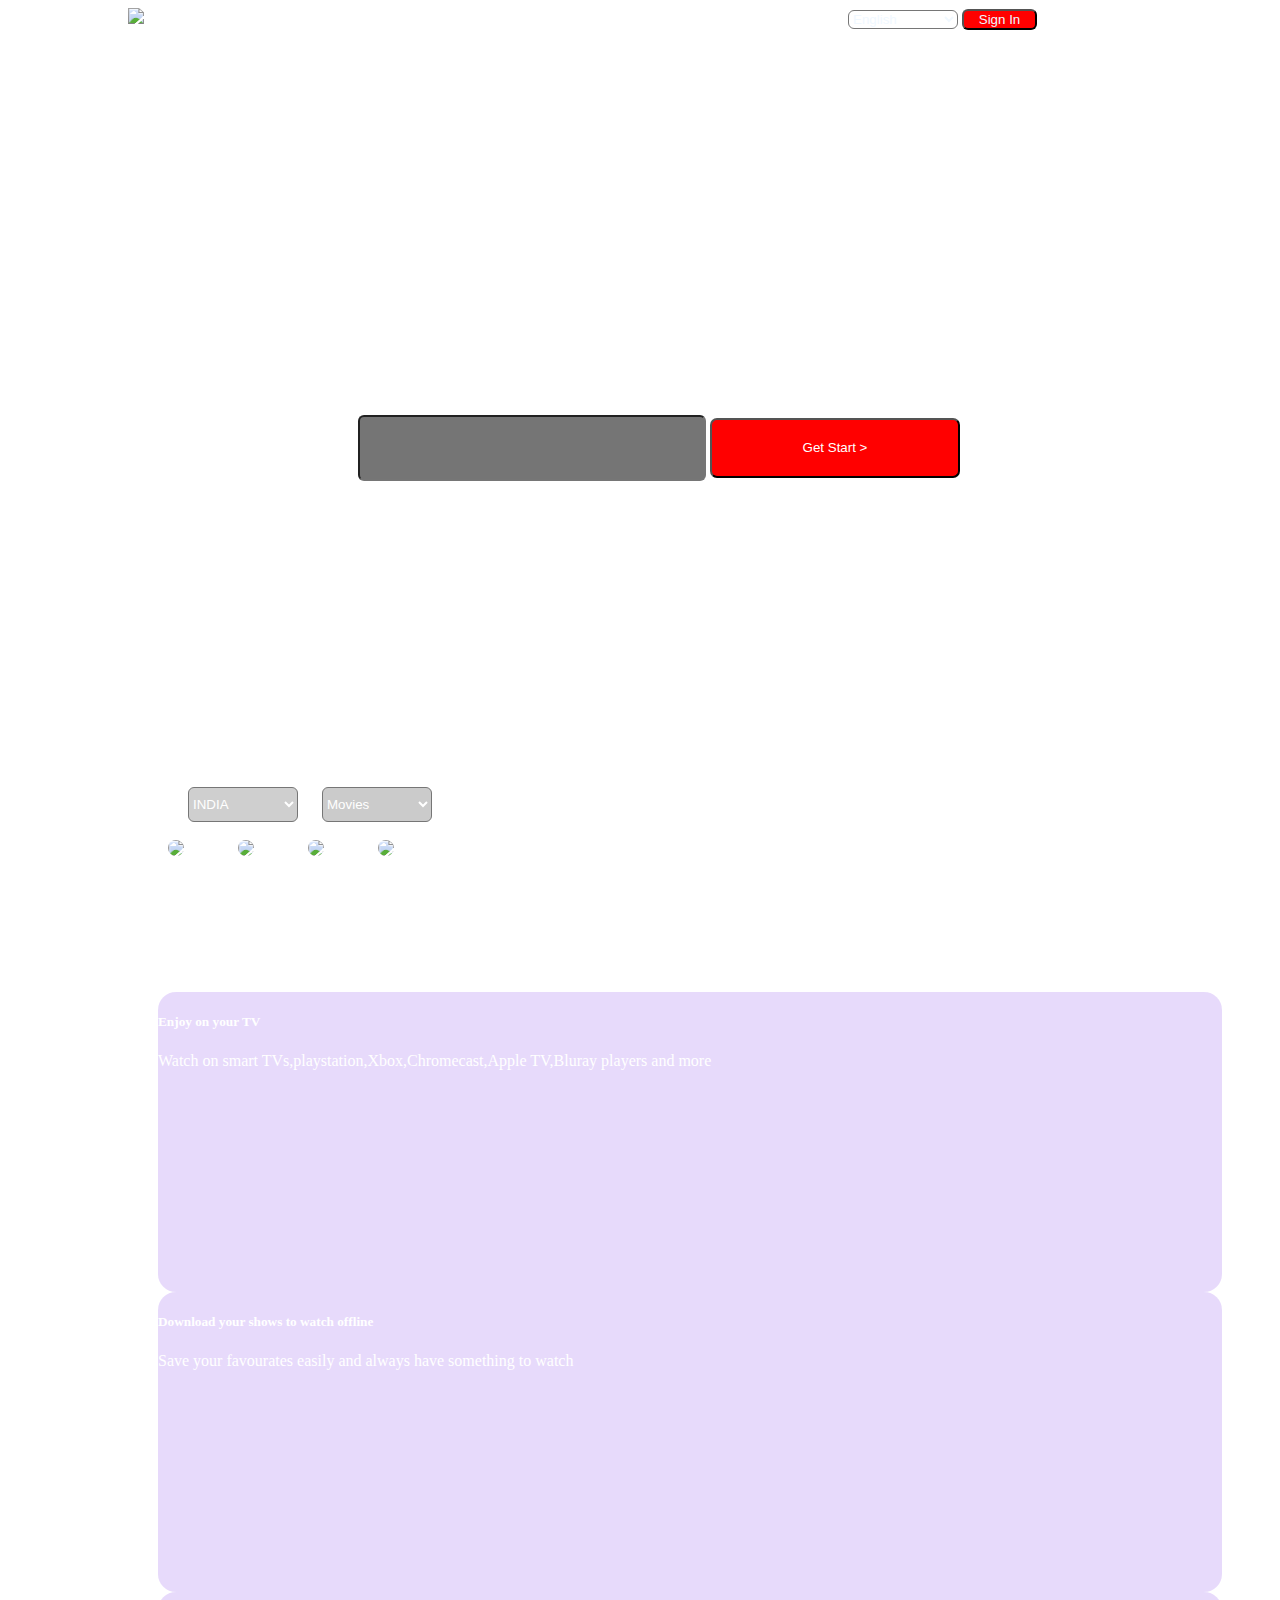
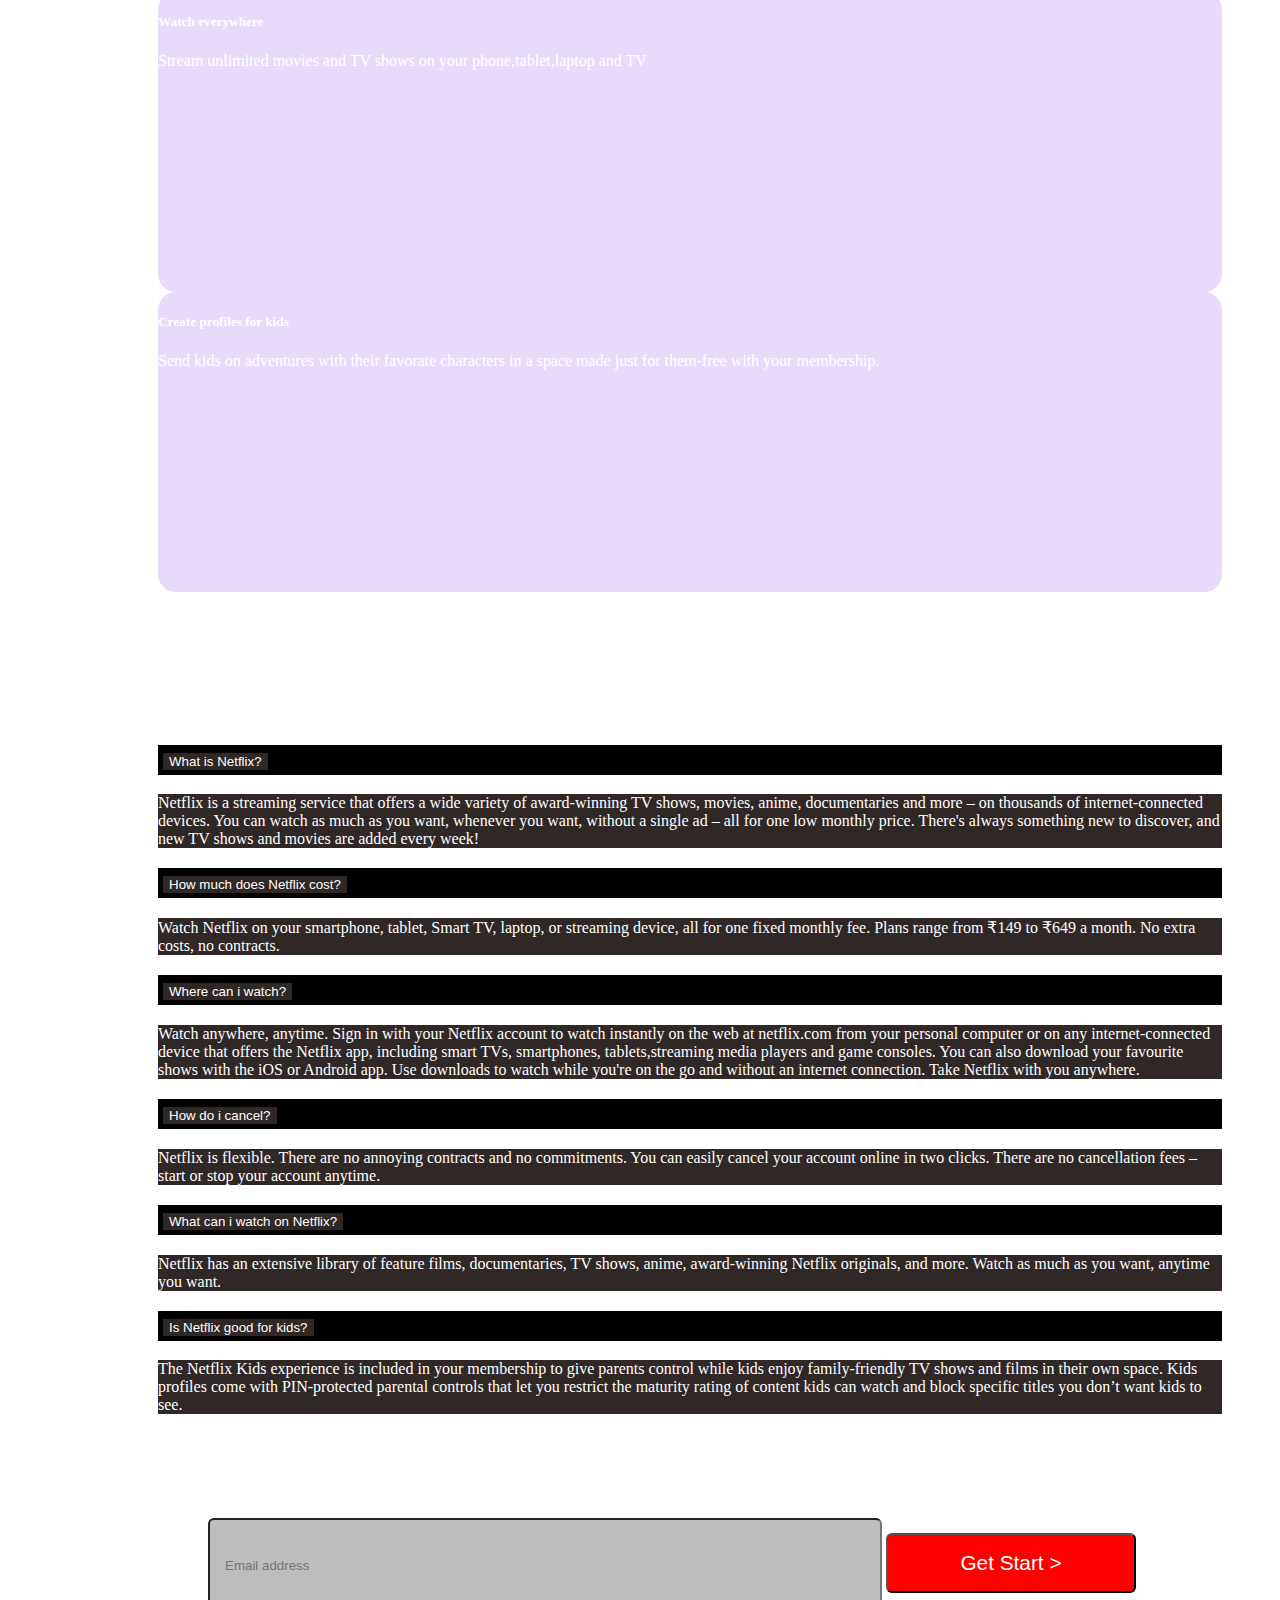
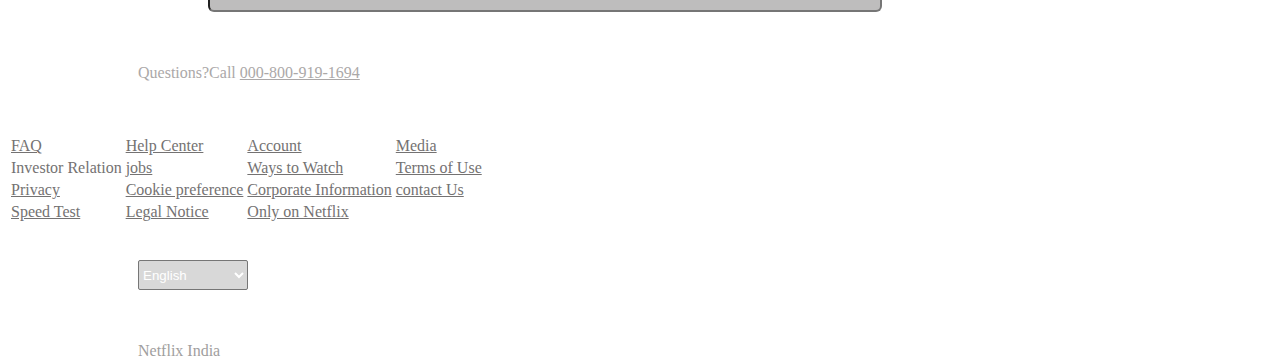
==== netflix.html @ e9dba7fc "Update netflix.html" ====
<!DOCTYPE html>
<html lang="en">

<head>
    <link href="https://cdn.jsdelivr.net/npm/bootstrap@5.0.2/dist/css/bootstrap.min.css" rel="stylesheet"
        integrity="sha384-EVSTQN3/azprG1Anm3QDgpJLIm9Nao0Yz1ztcQTwFspd3yD65VohhpuuCOmLASjC" crossorigin="anonymous">
    <meta charset="UTF-8">
    <meta name="viewport" content="width=device-width, initial-scale=1.0">
    <title>DOCUMENT</title>
    <link rel="stylesheet" href="netflix.css">
</head>
    
<body>
    <div class="back">
        <img src="https://logospng.org/download/netflix/logo-netflix-2048.png" id="logo">
        <select id="sela">
            <Option>English</Option>
            <option>Hindi</option>
        </select>
        <button id="sin">Sign In</button>
        <h1 id="main"><strong>Unlimited movies,TV <br>shows and more</strong></h1><br>
        
        <h5 id="second">Starts at $149.Cancel at any time.</h5><br>
        <div id="para">
            <p><b>Ready to watch? Enter your email to create or restart your membership.</b></p>
        </div>
        <input type="email" class="bar" placeholder="Email address">
        <button id="gs">Get Start ></button>


    </div>
<!--     edited -->
    <div class="page">

        <h4 id="now">Trending Now</h4><br>
        <select id="place">
            <option>INDIA</option>
            <option>GLOBAL</option>
        </select>
        <select id="mov">
            <option>Movies</option>
            <option>TV Shows</option>
        </select>
        <br><br>
        <img src="https://hips.hearstapps.com/hmg-prod/images/best-movies-on-netflix-the-mother-6478b59716093.jpg?crop=1xw:1xh;center,top&resize=980:*"
            id="first">
        <img src="https://static2.showtimes.com/poster/660x980/scrooge-a-christmas-carol-netflix-165499.jpg" id="two">
        <img src="https://images.saymedia-content.com/.image/t_share/MTc2Mjg2NjgwODcyNTI3MDIx/top-netflix-movies-to-stream.jpg"
            id="three">
        <img src="https://m.media-amazon.com/images/M/MV5BZGNjOTZkZmMtZTJkZi00ODc2LTljNzItNmZiNTQ2NzI3ZWQxXkEyXkFqcGdeQXVyMjkxNzQ1NDI@._V1_.jpg"
            id="foury">
        <br><br><br><br>
        <h4 id="third"> More reasons to join</h4><br>
        <div class="card-group">
            <div class="card">
                <div class="card-body">
                    <h5 class="card-title">Enjoy on your TV</h5>
                    <p class="card-text">Watch on smart TVs,playstation,Xbox,Chromecast,Apple TV,Bluray players and more
                    </p>

                </div>
            </div>
            <div class="card">
                <div class="card-body">
                    <h5 class="card-title">Download your shows to watch offline</h5>
                    <p class="card-text">Save your favourates easily and always have something to watch</p>
                    

                </div>
            </div>
            <div class="card">
                <div class="card-body">
                    <h5 class="card-title">Watch everywhere</h5>
                    <p class="card-text">Stream unlimited movies and TV shows on your phone,tablet,laptop and TV</p>

                </div>
            </div>
            <div class="card">
                
                <div class="card-body">
                    <h5 class="card-title">Create profiles for kids</h5>
                    <p class="card-text">Send kids on adventures with their favorate characters in a space made just for
                        them-free with your membership.</p>

                </div>
            </div>

        </div>
        <br><br><br>
        <div class="ask">
            <h4 id="fre">Frequently Asked Questions</h4><br>
            <div class="accordion" id="accordionPanelsStayOpenExample">
                <div class="accordion-item">
                    <h2 class="accordion-header" id="panelsStayOpen-headingOne">
                        <button class="accordion-button" type="button" data-bs-toggle="collapse"
                            data-bs-target="#panelsStayOpen-collapseOne" aria-expanded="true"
                            aria-controls="panelsStayOpen-collapseOne">
                            What is Netflix?
                            
                        </button>
                    </h2>
                    <div id="panelsStayOpen-collapseOne" class="accordion-collapse collapse show"
                        aria-labelledby="panelsStayOpen-headingOne">
                        <div class="accordion-body">
                            Netflix is a streaming service that offers a wide variety of award-winning TV shows, movies,
                            anime, documentaries and more – on thousands of internet-connected devices.

                            You can watch as much as you want, whenever you want, without a single ad – all for one low
                            monthly price. There's always something new to discover, and new TV shows and movies are
                            added every week!

                        </div>
                    </div>
                </div>
                <div class="accordion-item">
                    <h2 class="accordion-header" id="panelsStayOpen-headingTwo">
                        <button class="accordion-button collapsed" type="button" data-bs-toggle="collapse"
                            data-bs-target="#panelsStayOpen-collapseTwo" aria-expanded="false"
                            aria-controls="panelsStayOpen-collapseTwo">
                            How much does Netflix cost?
                        </button>
                    </h2>
                    <div id="panelsStayOpen-collapseTwo" class="accordion-collapse collapse"
                        aria-labelledby="panelsStayOpen-headingTwo">
                        <div class="accordion-body">
                            Watch Netflix on your smartphone, tablet, Smart TV, laptop, or streaming device, all for one
                            fixed monthly fee. Plans range from ₹149 to ₹649 a month. No extra costs, no contracts.

                        </div>
                    </div>
                </div>
                <div class="accordion-item">
                    <h2 class="accordion-header" id="panelsStayOpen-headingThree">
                        <button class="accordion-button collapsed" type="button" data-bs-toggle="collapse"
                            data-bs-target="#panelsStayOpen-collapseThree" aria-expanded="false"
                            aria-controls="panelsStayOpen-collapseThree">
                            Where can i watch?
                        </button>
                        
                    </h2>
                    <div id="panelsStayOpen-collapseThree" class="accordion-collapse collapse"
                        aria-labelledby="panelsStayOpen-headingThree">
                        <div class="accordion-body">
                            Watch anywhere, anytime. Sign in with your Netflix account to watch instantly on the web at
                            netflix.com from your personal computer or on any internet-connected device that offers the
                            Netflix app, including smart TVs, smartphones, tablets,streaming media players and game
                            consoles.

                            You can also download your favourite shows with the iOS or Android app. Use downloads to
                            watch while you're on the go and without an internet connection. Take Netflix with you
                            anywhere.
                        </div>
                    </div>
                </div>
            </div>
            <div class="accordion" id="accordionPanelsStayOpenExample">
                <div class="accordion-item">
                    <h2 class="accordion-header" id="panelsStayOpen-headingfour">
                        <button class="accordion-button" type="button" data-bs-toggle="collapse"
                            data-bs-target="#panelsStayOpen-collapsefour" aria-expanded="true"
                            aria-controls="panelsStayOpen-collapsefour">
                            How do i cancel?
                        </button>
                    </h2>
                    <div id="panelsStayOpen-collapsefour" class="accordion-collapse collapse show"
                        aria-labelledby="panelsStayOpen-headingfour">
                        <div class="accordion-body">
                            Netflix is flexible. There are no annoying contracts and no commitments. You can easily
                            cancel your account online in two clicks. There are no cancellation fees – start or stop
                            your account anytime.
                        </div>
                    </div>
                </div>
                <div class="accordion-item">
                    <h2 class="accordion-header" id="panelsStayOpen-headingfive">
                        <button class="accordion-button collapsed" type="button" data-bs-toggle="collapse"
                            data-bs-target="#panelsStayOpen-collapsefive" aria-expanded="false"
                            aria-controls="panelsStayOpen-collapsefive">
                            What can i watch on Netflix?
                        </button>
                    </h2>
                    <div id="panelsStayOpen-collapsefive" class="accordion-collapse collapse"
                        aria-labelledby="panelsStayOpen-headingfive">
                        <div class="accordion-body">
                            Netflix has an extensive library of feature films, documentaries, TV shows, anime,
                            award-winning Netflix originals, and more. Watch as much as you want, anytime you want.
                        </div>
                    </div>
                </div>
                <div class="accordion-item">
                    <h2 class="accordion-header" id="panelsStayOpen-headingsix">
                        <button class="accordion-button collapsed" type="button" data-bs-toggle="collapse"
                            data-bs-target="#panelsStayOpen-collapsesix" aria-expanded="false"
                            aria-controls="panelsStayOpen-collapsesix">
                            Is Netflix good for kids?
                        </button>
                    </h2>
                    <div id="panelsStayOpen-collapsesix" class="accordion-collapse collapse"
                        aria-labelledby="panelsStayOpen-headingsix">
                        <div class="accordion-body">
                            The Netflix Kids experience is included in your membership to give parents control while
                            kids enjoy family-friendly TV shows and films in their own space.

                            Kids profiles come with PIN-protected parental controls that let you restrict the maturity
                            rating of content kids can watch and block specific titles you don’t want kids to see.
                        </div>
                    </div>
                </div>
            </div>

        </div>
        <br><br><br>
        <div class="ready">
            <p id="enter">Ready to Watch?Enter your email to create or restart your membership</p>
            <input type="email" class="baar" placeholder="Email address">
            <button id="get">Get Start ></button><br><br><br>
            <p id="call">Questions?Call <u>000-800-919-1694</u></p><br><br>
            <footer id="foot">
                <table class="table table-borderless" id="table">
                    <thead>
                        <tr class="foot2">
                            <td scope="col"><u>FAQ</u></th>
                            <td scope="col"><u>Help Center</u></th>
                            <td scope="col"><u>Account</u></th>
                            <td scope="col"><u>Media</u></th>
                        </tr>
                    </thead>
                    <tbody>
                        <tr class="foot2">
                            <td scope="row">Investor Relation</th>
                            <td><u>jobs</u></td>
                            <td><u>Ways to Watch</u></td>
                            <td><u>Terms of Use</u></td>
                        </tr>
                        <tr class="foot2">
                            <td scope="row"><u>Privacy</u></th>
                            <td><u>Cookie preference</u></td>
                            <td><u>Corporate Information</u></td>
                            <td><u>contact Us</u></td>
                        </tr>
                        <tr class="foot2">
                            <td scope="row"><u>Speed Test</u></th>
                            <td><u>Legal Notice</u></td>
                            <td><u>Only on Netflix</u></td>
                        </tr>
                    </tbody>
                </table>
            </footer>
            <br><br>

            <select id="ind">
                <option>English</option>
                <option>Hindi</option>
            </select><br><br><br>
            <p id="lst">Netflix India</p>



        </div>








    </div>



    <script src="https://cdn.jsdelivr.net/npm/bootstrap@5.0.2/dist/js/bootstrap.bundle.min.js"
        integrity="sha384-MrcW6ZMFYlzcLA8Nl+NtUVF0sA7MsXsP1UyJoMp4YLEuNSfAP+JcXn/tWtIaxVXM"
        crossorigin="anonymous"></script>
</body>

</html>
---- netflix.css ----
.back{
    background-image: url(https://repository-images.githubusercontent.com/275336521/20d38e00-6634-11eb-9d1f-6a5232d0f84f);
    background-repeat: no-repeat;
    background-size: cover;
    height: 700px;
}

#logo{
    width: 150px;
    margin-left: 120px;
}
#sela{
    width: 110px;
    margin-left: 700px;
    background-color: rgba(240, 248, 255, 0);
    color: aliceblue;
    border-radius: 6px;
}
#sin{
    width: 75px;
    border-radius: 6px;
    background-color: red;
    color: aliceblue;
}
#main{
    color: white;
    
    margin-top: 70px;
    margin-left: 360px;
    font-size: 360%;
    font-weight: 1000;
}
#second{
    color: white;
    margin-left: 500px;
}
#para{
    color: white;
    margin-left: 390px;
}
.bar{
    width: 340px;
    height: 60px;
    margin-left: 350px;
    background-color: rgba(0, 0, 0, 0.543);
    border-radius: 6px;
}
#gs{
    width: 250px;
    height: 60px;
    border-radius: 7px;
    background-color: red;
    color: white;
}
.page{
    background-image: url(https://blackscreen.space/images/pro/black-screen_39.png);
    height: 2200px;
    
}
#now{
    color: white;
    margin-left: 180px;

    
}
#place{
    width: 110px;
    height: 35px;
    margin-left: 180px;
    background-color: rgba(0, 0, 0, 0.189);
    border-radius: 6px;
    color: white;
}
#mov{
    width: 110px;
    height: 35px;
    margin-left: 20px;
    background-color: rgba(0, 0, 0, 0.203);
    border-radius: 6px;
    color: white;
}
#first{
    width: 200px;
    margin-left: 160px;
    border-radius: 15px;
}
#two{
    width: 236px;
    margin-left: 50px;
    border-radius: 15px;
}
#three{
    width: 200px;
    margin-left: 50px;
    border-radius: 15px;


}
#foury{
    width: 200px;
    margin-left: 50px;
    border-radius: 15px;
}
.reasons{
    border: solid rgba(0, 0, 0, 0);
    width: 250px;
    padding: 10px;
    height: 330px;
    margin-left: 100px;
    border-radius: 15px;
    color: white;
    background-color: rgba(43, 15, 204, 0.603);
}
#third{
    margin-left: 170px;
    color: white;
}
.shows{
    border: solid rgba(0, 0, 0, 0);
    width: 250px;
    padding: 10px;
    height: 330px;
    margin-left: 400px;
    
    border-radius: 15px;
    color: white;
    background-color: rgba(43, 15, 204, 0.603);


}
.card{
    display: flex;
    justify-content: space-between;
    height: 300px;
    margin-left: 150px;
    margin-right: 50px;
    border-radius: 18px;
    background-color: rgba(149, 89, 238, 0.224);
    color: white;
}
#fre{
    color: white;
    margin-left: 160px;
}
.accordion{
    margin-left: 150px;
    margin-right: 50px;
}
#enter{
    margin-left: 400px;
    color: white;
}
.baar{
    width: 640px;
    padding: 15px;
    height: 60px;
    margin-left: 200px;
    border-radius: 6px;
    background-color: rgba(42, 40, 40, 0.306);
}
#get{
    width: 250px;
    height: 60px;
    border-radius: 6px;
    background-color: red;
    color: white;
    font-size: 130%;

}
#call{
    color: rgb(171, 168, 168);
    margin-left: 130px;
}
.col order-last{
    color: white;
}
.list{
    margin-left: 100px;
    color: rgb(12, 11, 11);
    
    
}
#ind{
    width: 110px;
    height: 30px;
    border-radius: 2px;
    background-color: rgba(0, 0, 0, 0.151);
    margin-left: 130px;
    color: white;
}
#lst{
    margin-left: 130px;
    color: rgb(159, 158, 158);
}
.foot2{
    margin-left: 50opx;
    color: rgb(116, 114, 114);
}
.accordion-items{
    background-color: rgb(48, 39, 39);
    color: white;

}
.accordion-collapse{
    background-color: rgb(48, 39, 39);
    color: white;
}
.heading{
    color: white;
    background-color: rgb(48, 39, 39);
}
.accordion-header{
    color: white;
    background-color: black;
}
.accordion-button{
    color: white;
    background-color: rgb(48, 39, 39);
    border: solid black 5px;
}
/*media quiry*/
@media only screen and (max-width:600px){
    .back{
        margin: 100px;
        background-size: cover;
    }
    #logo{
        width: 100px;
        margin-left: 10px;
    }
    #sela{
        margin-left: 150px;
        width: 60px;
        height: 20px;
        font-size: 60%;
    
    }
    #sin{
        width: 50px;
        height: 20px;
        font-size: 60%;

    }
    #main{
        margin-left: 50px;
        font-size: 180%;
    }
    #second{
        margin-left: 100px;
        font-size: small;
    }
    #para{
        margin-left: 50px;
        font-size: 70%;
        
    }
    .bar{
        font-size: 90%;
        width: 200px;
        height: 40px;
        margin-left: 50px;

    }
    #gs{
        font-size: 70%;
        width: 100px;
        height: 40px;
        
    }
    #now{
        margin-left: 50px;
        font-size: medium;
    }
    #place{
        margin-left: 50px;
        width: 60px;
        height: 20px;
        font-size: 70%;
    }
    #mov{
        width: 60px;
        height: 20px;
        font-size: 70%;
    }
    #first{
        margin-left: 30px;
        width: 110px;
        
    }
    #two{
        width: 120px;
        margin-left: 10px;
    }
    #three{
        width: 110px;
        margin-left: 10px;
    }
    #foury{
        margin-left: 10px;
        width: 120px;
        height: 160px;
    }
    #third{
        margin-left: 50px;
        font-size: medium;
    }
    .card{
        margin-left: 990px;
        margin-right: 20px;
        margin-top: 10px;
        font-size: small;

    
    }
    #fre{
        margin-left: 50px;
        font-size: medium;
    }
    .accordion-item{
        margin-right: 100px;
    }
    #enter{
        margin-left: 50px;
    }
    .baar{
        margin-left: 70px;
        width: 300px;
        height: 40px;
    }
    #get{
        width: 150px;
        height: 40px;
        font-size: small;
    }
    .foot2{
        font-size: small;
    }
    #ind{
        margin-left: 50px;
        font-size: smaller;
        height: 20px;
        width: 80px;
    }
    #lst{
        margin-left: 50px;
        font-size: smaller;
    }

}
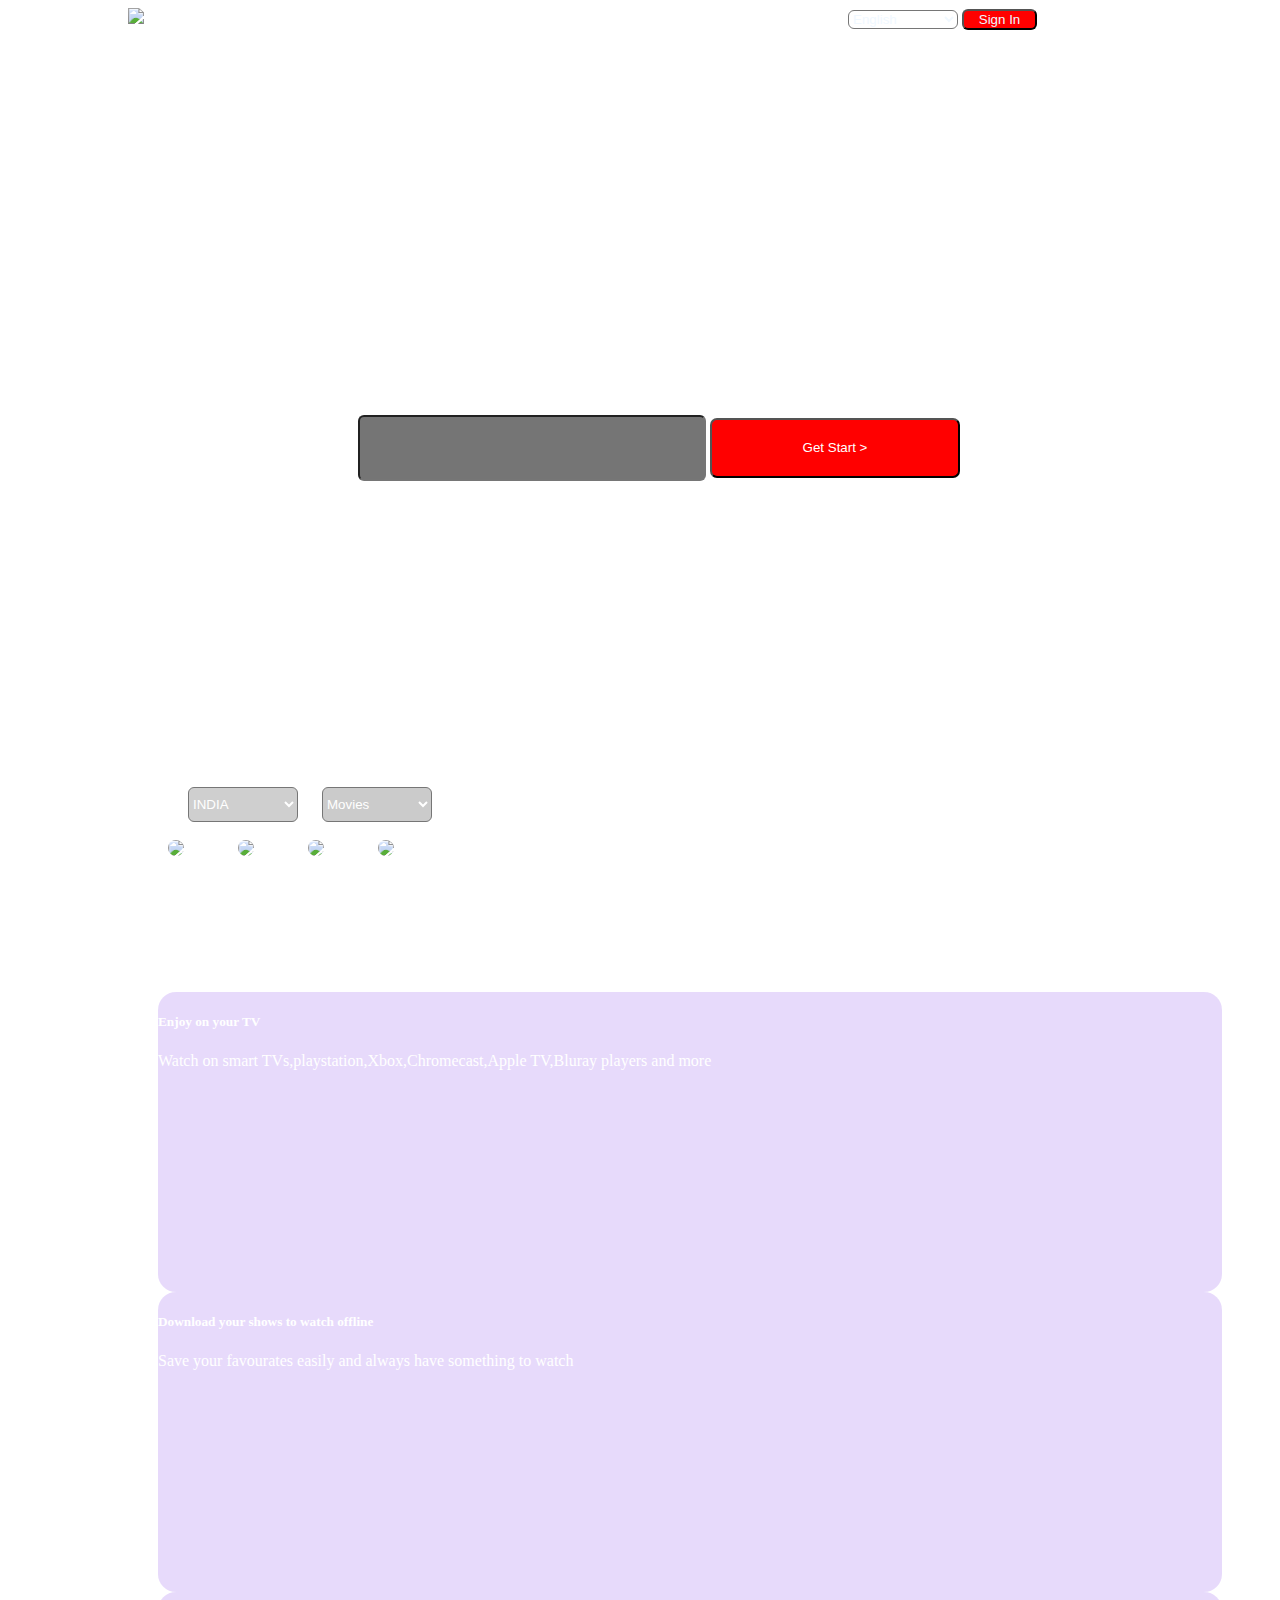
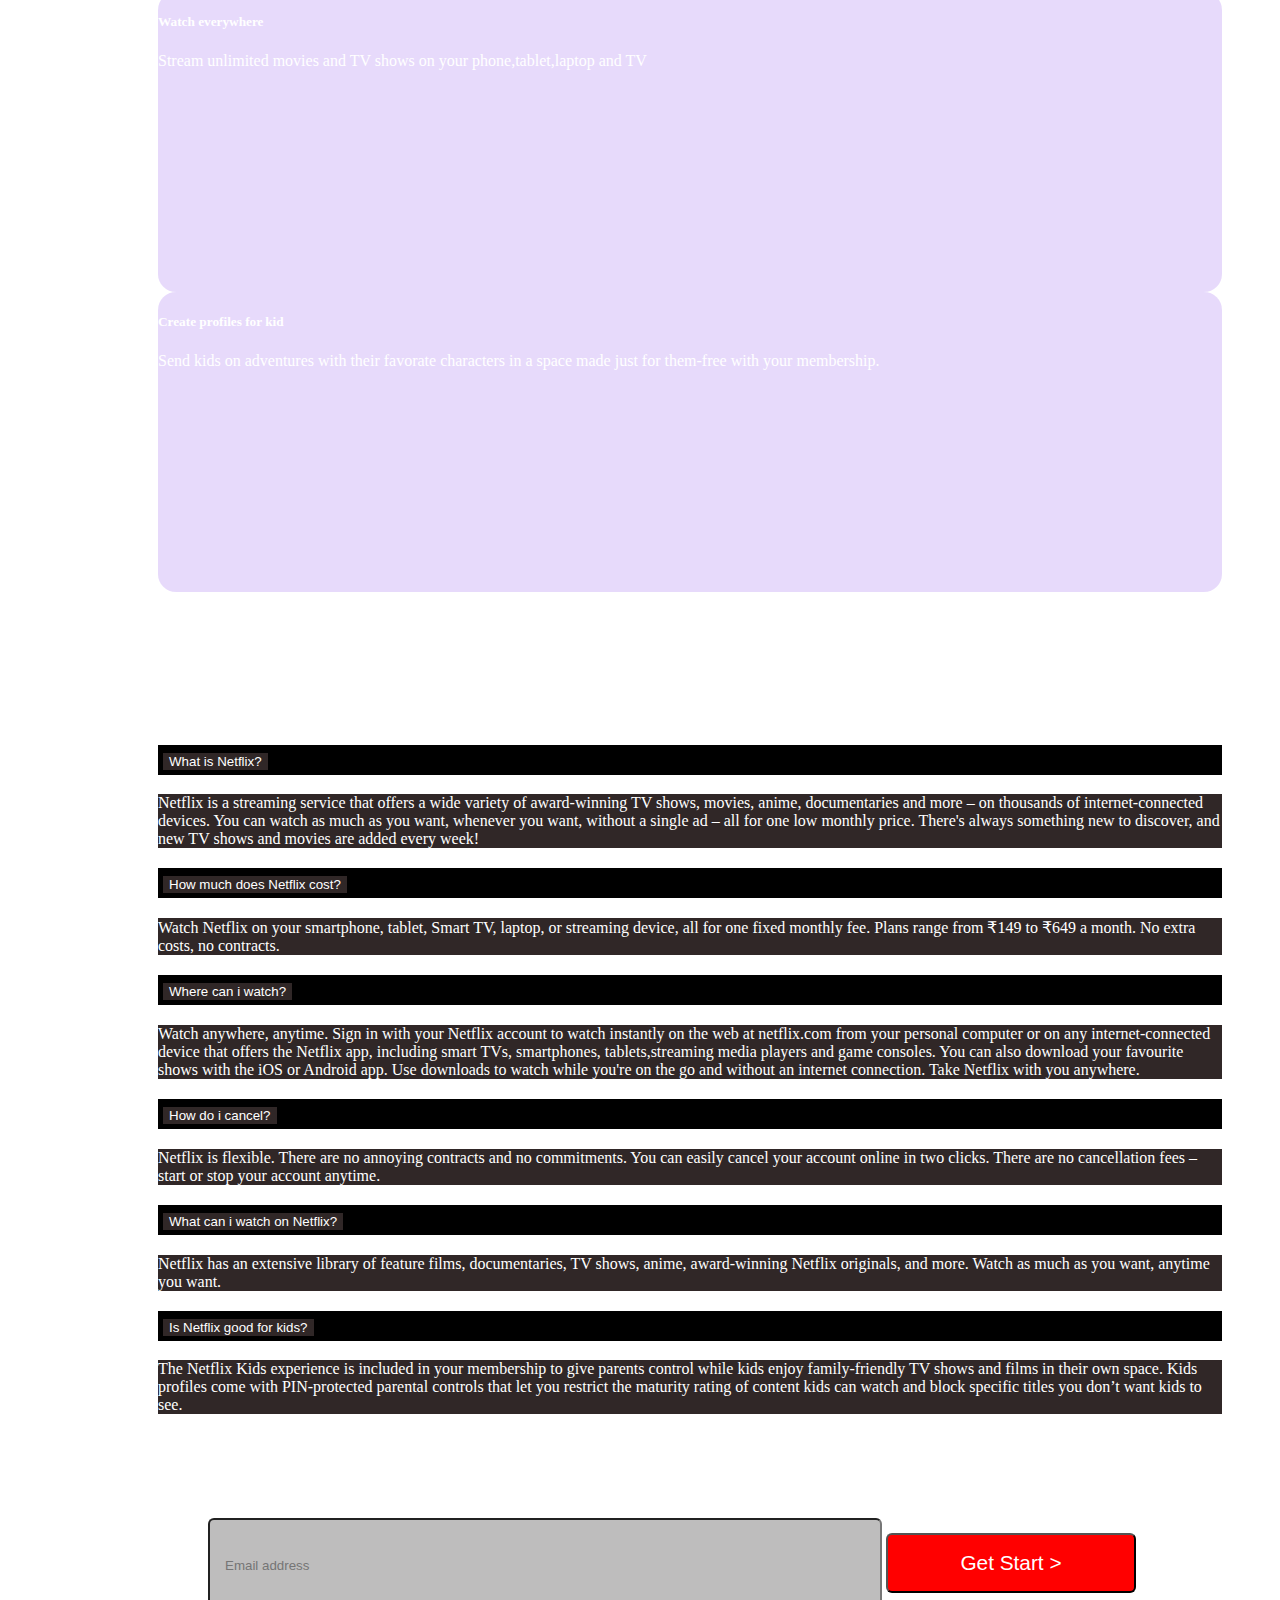
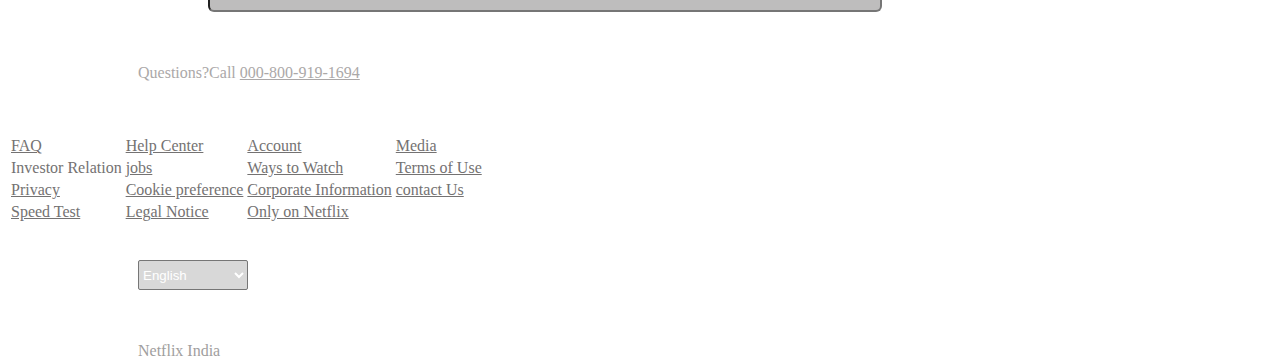
==== commit 3c9cf0df: "Update netflix.html" ====
--- a/netflix.html
+++ b/netflix.html
@@ -29,7 +29,6 @@
 
 
     </div>
-<!--     edited -->
     <div class="page">
 
         <h4 id="now">Trending Now</h4><br>
@@ -78,7 +77,7 @@
             <div class="card">
                 
                 <div class="card-body">
-                    <h5 class="card-title">Create profiles for kids</h5>
+                    <h5 class="card-title">Create profiles for kid</h5>
                     <p class="card-text">Send kids on adventures with their favorate characters in a space made just for
                         them-free with your membership.</p>
 
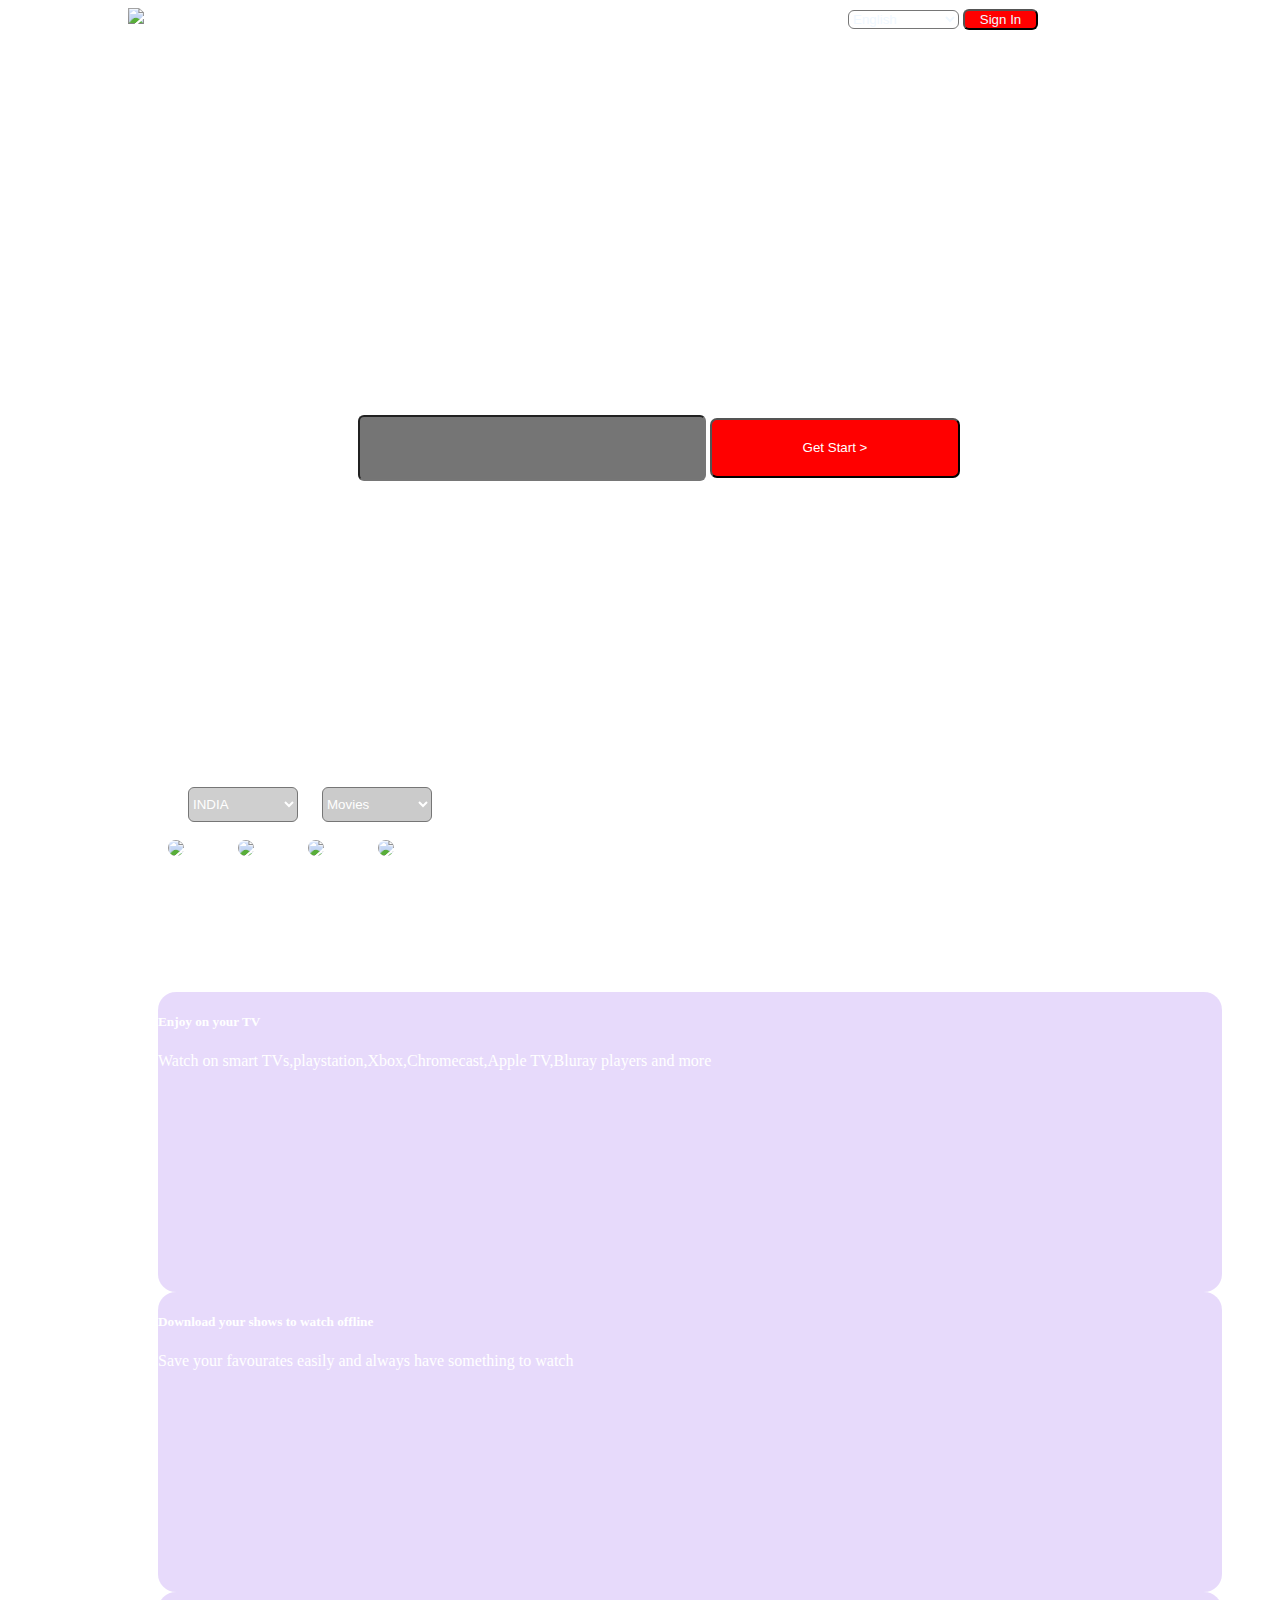
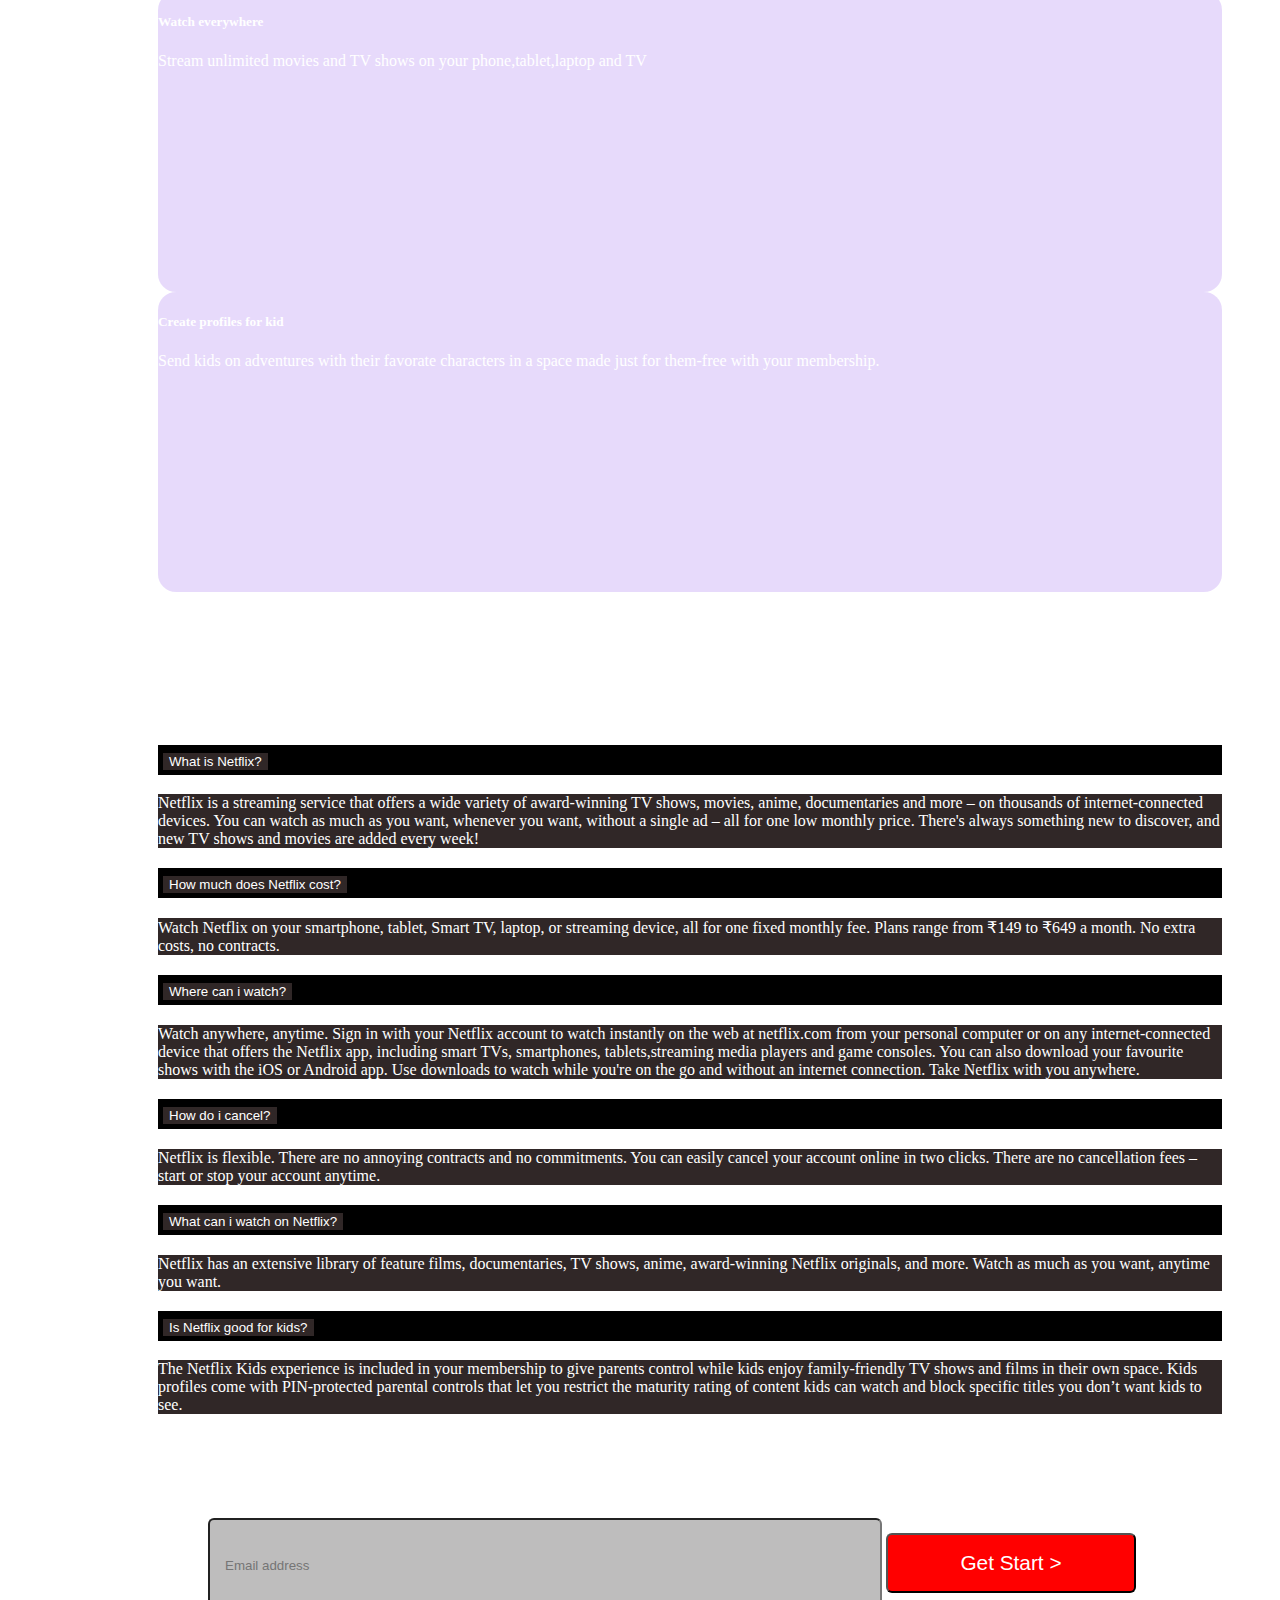
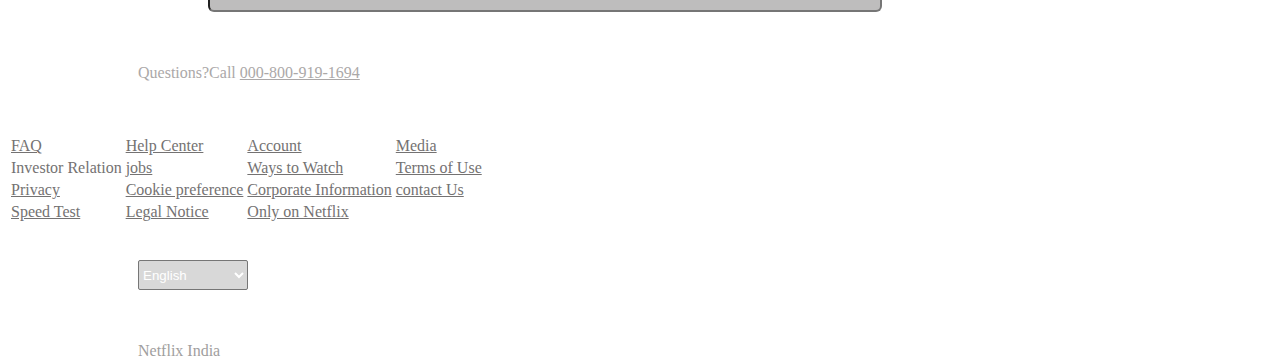
==== commit 5ec6f8f2: "Update netflix.html" ====
--- a/netflix.html
+++ b/netflix.html
@@ -9,6 +9,7 @@
     <title>DOCUMENT</title>
     <link rel="stylesheet" href="netflix.css">
 </head>
+
     
 <body>
     <div class="back">
@@ -59,6 +60,7 @@
 
                 </div>
             </div>
+            
             <div class="card">
                 <div class="card-body">
                     <h5 class="card-title">Download your shows to watch offline</h5>
--- a/netflix.css
+++ b/netflix.css
@@ -10,7 +10,7 @@
     margin-left: 120px;
 }
 #sela{
-    width: 110px;
+    width: 111px;
     margin-left: 700px;
     background-color: rgba(240, 248, 255, 0);
     color: aliceblue;
